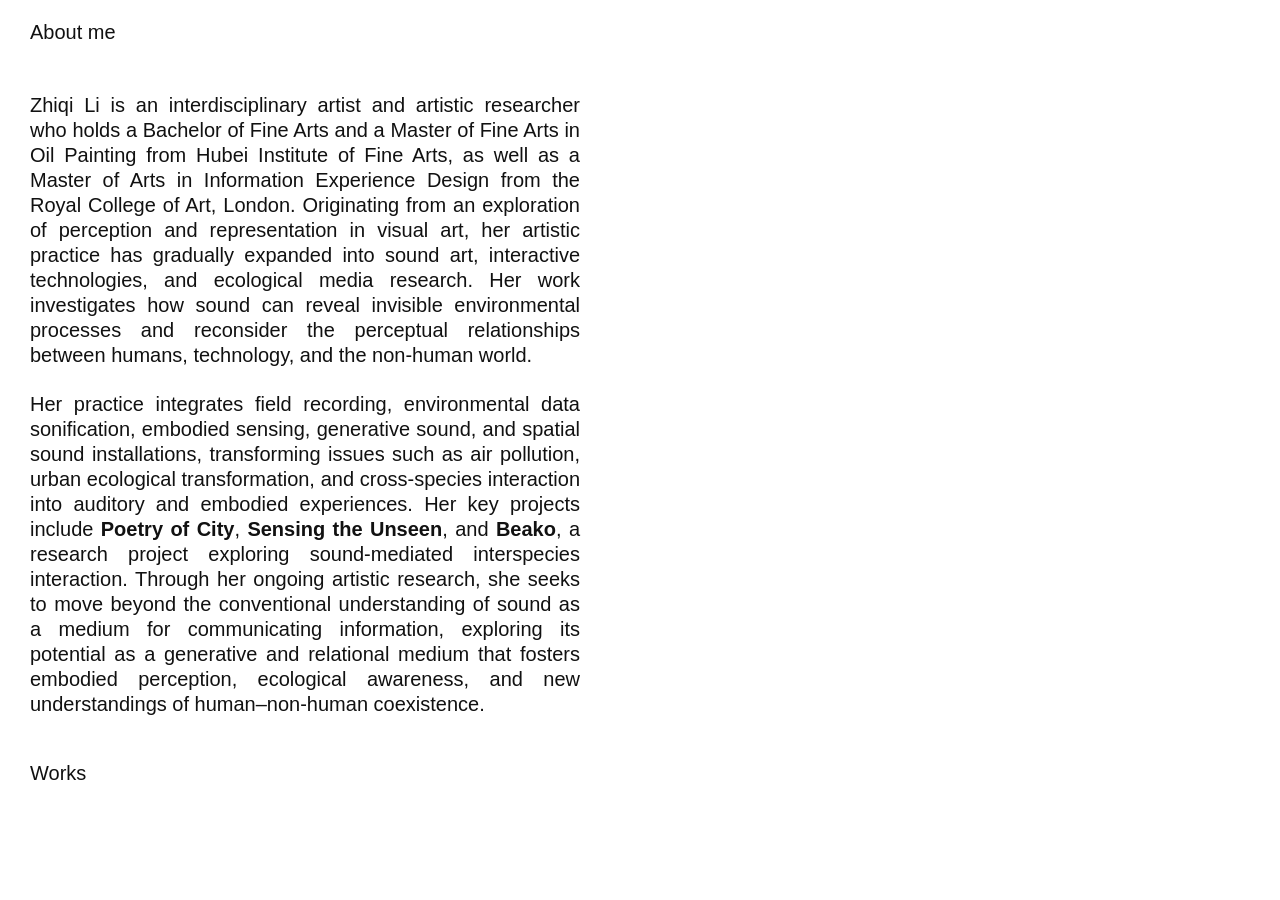
==== about-me.html @ afc2b6fb "Add About me biography page and link Contact navigation" ====
<!doctype html>
<html lang="en">
  <head>
    <meta charset="utf-8" />
    <meta name="viewport" content="width=device-width, initial-scale=1" />
    <title>About me | getzeekey.com</title>
    <meta name="description" content="About Zhiqi Li, an interdisciplinary artist and artistic researcher working with sound art, interactive technologies and ecological media." />
    <meta name="theme-color" content="#ffffff" />
    <link rel="stylesheet" href="styles.css?v=20261105-about-me" />
  </head>
  <body class="about-page">
    <main class="about-layout" aria-labelledby="about-title">
      <h1 id="about-title">About me</h1>
      <div class="about-copy">
        <p>
          Zhiqi Li is an interdisciplinary artist and artistic researcher who holds a Bachelor of Fine Arts
          and a Master of Fine Arts in Oil Painting from Hubei Institute of Fine Arts, as well as a Master
          of Arts in Information Experience Design from the Royal College of Art, London. Originating
          from an exploration of perception and representation in visual art, her artistic practice has
          gradually expanded into sound art, interactive technologies, and ecological media research.
          Her work investigates how sound can reveal invisible environmental processes and reconsider
          the perceptual relationships between humans, technology, and the non-human world.
        </p>
        <p>
          Her practice integrates field recording, environmental data sonification, embodied sensing,
          generative sound, and spatial sound installations, transforming issues such as air pollution,
          urban ecological transformation, and cross-species interaction into auditory and embodied
          experiences. Her key projects include <strong>Poetry of City</strong>,
          <strong>Sensing the Unseen</strong>, and <strong>Beako</strong>, a research project exploring
          sound-mediated interspecies interaction. Through her ongoing artistic research, she seeks
          to move beyond the conventional understanding of sound as a medium for communicating
          information, exploring its potential as a generative and relational medium that fosters
          embodied perception, ecological awareness, and new understandings of human&ndash;non-human coexistence.
        </p>
      </div>
    </main>
    <footer class="project-footer">
      <a href="work.html#works">Works</a>
    </footer>
  </body>
</html>
---- styles.css ----
:root {
  color-scheme: light;
  --black: #050505;
  --ink: #111;
  --paper: #f4f4f0;
  --white: #fff;
  --gray-1: #e2e2dd;
  --gray-2: #9a9a94;
  --gray-3: #50504c;
}

* {
  box-sizing: border-box;
}

html,
body {
  min-height: 100%;
}

html {
  scroll-behavior: smooth;
}

body {
  margin: 0;
  font-family: Arial, Helvetica, sans-serif;
  font-size: 14px;
  line-height: 1.45;
  letter-spacing: 0;
}

img,
video,
canvas {
  display: block;
}

a {
  color: inherit;
  text-decoration: none;
}

.home-page {
  width: 100vw;
  height: 100svh;
  overflow: hidden;
  background: var(--black);
  cursor: crosshair;
}

.home-entry,
.home-video,
.ripple-canvas,
.entry-hit-area {
  position: fixed;
  inset: 0;
}

.home-entry {
  isolation: isolate;
}

.home-video {
  z-index: 0;
  width: 100%;
  height: 100%;
  object-fit: cover;
  filter: grayscale(1) contrast(1.18) brightness(0.86);
}

.ripple-canvas {
  z-index: 1;
  width: 100%;
  height: 100%;
  opacity: 0.68;
  mix-blend-mode: screen;
  pointer-events: none;
}

.entry-hit-area {
  z-index: 2;
  outline: 0;
}

.entry-hit-area:focus-visible {
  box-shadow: inset 0 0 0 2px var(--white);
}

.work-page {
  background: var(--white);
  color: var(--ink);
}

.work-header {
  position: sticky;
  top: 0;
  z-index: 10;
  display: grid;
  grid-template-columns: 1fr auto;
  gap: 20px;
  padding: 14px 18px;
  border-bottom: 1px solid var(--ink);
  background: rgba(255, 255, 255, 0.96);
  backdrop-filter: blur(12px);
}

.work-header {
  font-size: 12px;
  text-transform: uppercase;
}

.work-header nav {
  display: flex;
  flex-wrap: wrap;
  justify-content: flex-end;
  gap: 18px;
  color: var(--gray-3);
}

.work-header a:hover {
  color: var(--black);
}

.work-hero {
  padding: 18px;
  border-bottom: 1px solid var(--ink);
}

.work-hero video {
  width: 100%;
  max-height: calc(100svh - 100px);
  object-fit: contain;
  background: var(--black);
  filter: grayscale(1) contrast(1.08);
}

.artwork-grid {
  display: grid;
  grid-template-columns: repeat(2, minmax(0, 1fr));
  gap: 14px 28px;
  padding: 18px;
  scroll-margin-top: 64px;
}

.artwork-grid figure {
  display: grid;
  grid-template-columns: minmax(0, 1fr) minmax(0, 1fr);
  align-items: end;
  gap: 16px;
  min-width: 0;
  margin: 0;
}

.artwork-grid img {
  width: 100%;
  height: auto;
  aspect-ratio: 4 / 3;
  object-fit: contain;
  object-position: left bottom;
  background: var(--white);
}

.artwork-grid figcaption {
  min-width: 0;
  padding-bottom: 6px;
  color: var(--ink);
  font-size: 17px;
  font-weight: 400;
  line-height: 1.35;
  overflow-wrap: anywhere;
}

.artwork-grid figcaption a:hover {
  text-decoration: underline;
  text-underline-offset: 4px;
}

.artwork-grid figcaption a:focus-visible,
.project-footer a:focus-visible {
  outline: 1px solid var(--ink);
  outline-offset: 5px;
}

.project-page {
  background: var(--white);
  color: var(--ink);
}

.about-page {
  background: var(--white);
  color: var(--ink);
  font-size: 20px;
  line-height: 1.25;
}

.about-layout {
  padding: 20px 30px 44px;
}

.about-layout h1 {
  margin: 0 0 48px;
  font-size: inherit;
  font-weight: 400;
}

.about-copy {
  max-width: 550px;
}

.about-copy p {
  margin: 0;
  text-align: justify;
}

.about-copy p + p {
  margin-top: 24px;
}

.about-page .project-footer {
  max-width: none;
  padding: 0 30px 32px;
  font-size: inherit;
}

.moving-image-list {
  display: grid;
  gap: 80px;
  max-width: 1480px;
  margin: 0 auto;
  padding: 44px 38px 64px;
}

.moving-image-item {
  display: grid;
  grid-template-columns: minmax(0, 2.25fr) minmax(0, 1fr);
  align-items: end;
  gap: 24px;
  min-width: 0;
}

.moving-image-item video {
  width: 100%;
  height: auto;
  aspect-ratio: 10 / 7;
  object-fit: contain;
  background: var(--white);
}

.moving-image-caption {
  min-width: 0;
  padding-bottom: 6px;
  font-size: 14px;
  line-height: 1.25;
  overflow-wrap: anywhere;
}

.moving-image-caption h2,
.moving-image-caption p {
  margin: 0;
}

.moving-image-caption h2 {
  font-size: inherit;
  font-weight: 700;
  font-style: italic;
}

.moving-image-caption .moving-image-error {
  margin-top: 12px;
}

.moving-image-page .project-footer {
  padding: 0 38px 32px;
}

.sketches-wall {
  display: grid;
  grid-template-columns: repeat(30, minmax(0, 1fr));
  align-items: start;
  row-gap: 52px;
  max-width: 1480px;
  margin: 0 auto;
  padding: 16px 16px 64px;
}

.sketches-wall figure {
  min-width: 0;
  aspect-ratio: 4 / 3;
  margin: 0;
}

.sketches-wall img {
  width: 100%;
  height: 100%;
  object-fit: contain;
}

.sketches-wall figure:nth-child(1) {
  grid-column: 1 / span 7;
  grid-row: 1;
}

.sketches-wall figure:nth-child(2) {
  grid-column: 11 / span 9;
  grid-row: 1;
  margin-top: 20px;
}

.sketches-wall figure:nth-child(3) {
  grid-column: 23 / span 7;
  grid-row: 1;
  margin-top: 40px;
}

.sketches-wall figure:nth-child(4) {
  grid-column: 5 / span 7;
  grid-row: 2;
}

.sketches-wall figure:nth-child(5) {
  grid-column: 20 / span 7;
  grid-row: 2;
  margin-top: 18px;
}

.sketches-wall figure:nth-child(6) {
  grid-column: 11 / span 9;
  grid-row: 3;
}

.sketches-page .project-footer {
  padding: 0 18px 32px;
}

.project-layout {
  display: grid;
  grid-template-columns: minmax(0, 1.1fr) minmax(0, 1fr);
  gap: 48px;
  max-width: 1480px;
  margin: 0 auto;
  padding: 60px 54px 0;
}

.project-layout > * {
  min-width: 0;
}

.project-gallery {
  display: block;
  width: 100%;
  aspect-ratio: 1.045;
  padding: 0;
  border: 0;
  border-radius: 0;
  background: var(--white);
  cursor: e-resize;
  appearance: none;
}

.project-gallery img {
  width: 100%;
  height: 100%;
  object-fit: contain;
}

.project-gallery:focus-visible {
  outline: 2px solid var(--ink);
  outline-offset: 5px;
}

.project-information {
  padding-top: 16px;
  font-size: 26px;
  line-height: 1.2;
}

.project-information p,
.project-information h1 {
  margin: 0;
}

.project-metadata h1 {
  font-size: inherit;
  font-weight: 700;
  font-style: italic;
}

.project-metadata p {
  overflow-wrap: anywhere;
}

.project-information .project-description {
  margin-top: 124px;
}

.smiling-page .project-layout {
  grid-template-columns: minmax(0, 1fr) minmax(0, 1fr);
  gap: 70px;
  padding: 40px 48px 0;
}

.smiling-media {
  display: grid;
  align-content: start;
  gap: 30px;
  min-width: 0;
}

.smiling-page .project-gallery,
.smiling-media video {
  width: 100%;
  aspect-ratio: 2.08;
  border: 0;
  background: var(--white);
}

.smiling-page .project-gallery {
  margin: 0;
  cursor: default;
}

.smiling-media video {
  height: auto;
  object-fit: contain;
}

.smiling-page .project-information {
  padding-top: 28px;
  font-size: 24px;
  line-height: 1.25;
}

.smiling-page .project-information .project-description {
  margin-top: 120px;
}

.smiling-page .project-footer {
  padding-right: 48px;
  padding-left: 48px;
}

.sound-mapping {
  grid-column: 1 / -1;
  min-width: 0;
  margin-top: 18px;
}

.sound-mapping-photos {
  display: grid;
  grid-template-columns: repeat(4, minmax(0, 1fr));
  gap: 32px;
  width: 84%;
}

.sound-mapping-photos figure {
  min-width: 0;
  margin: 0;
}

.sound-mapping-photos img {
  width: 100%;
  height: auto;
  aspect-ratio: 5 / 3;
  object-fit: contain;
}

.sound-mapping-layout {
  display: grid;
  grid-template-columns: minmax(0, 1.4fr) minmax(0, 1fr);
  align-items: end;
  gap: 24px;
  margin-top: 30px;
}

.sound-map-image {
  position: relative;
  display: block;
  min-width: 0;
  aspect-ratio: 8 / 5;
}

/* Match the original map inside its wider desktop display area. */
.sound-map-canvas {
  position: absolute;
  top: 0;
  left: 50%;
  width: 80.1696%;
  height: 100%;
  transform: translateX(-50%);
}

.sound-map-original {
  display: block;
  width: 100%;
  height: 100%;
  cursor: zoom-in;
}

.sound-map-image img {
  width: 100%;
  height: 100%;
  object-fit: contain;
}

.sound-map-original:focus-visible,
.sound-map-hotspot:focus-visible {
  outline: 1px solid var(--ink);
  outline-offset: 5px;
}

.sound-map-hotspot {
  position: absolute;
  display: block;
  padding: 0;
  border: 0;
  border-radius: 0;
  background: transparent;
  cursor: pointer;
  appearance: none;
}

.sound-map-hotspot video {
  display: block;
  width: 100%;
  height: 100%;
  object-fit: cover;
  opacity: 0;
  pointer-events: none;
}

.sound-map-hotspot.is-playing video {
  opacity: 1;
}

.sound-map-control {
  position: absolute;
  bottom: 5px;
  left: 5px;
  display: grid;
  place-items: center;
  width: 26px;
  height: 26px;
  border-radius: 50%;
  background: rgba(0, 0, 0, 0.78);
  opacity: 0;
  pointer-events: none;
}

.sound-map-control img {
  width: 16px;
  height: 16px;
  filter: invert(1);
}

.sound-map-control .map-sound-icon,
.sound-map-hotspot.is-audible .map-play-icon {
  display: none;
}

.sound-map-hotspot.is-audible .map-sound-icon {
  display: block;
}

.sound-map-hotspot:hover .sound-map-control,
.sound-map-hotspot:focus-visible .sound-map-control,
.sound-map-hotspot.is-active .sound-map-control {
  opacity: 1;
}

/* Percentage bounds come from the five photos in the 4519 x 3523 map. */
.sound-map-hotspot[data-location="1"] {
  left: 38.08365%;
  top: 3.00880%;
  width: 25.27108%;
  height: 18.27988%;
}

.sound-map-hotspot[data-location="2"] {
  left: 58.95110%;
  top: 28.52682%;
  width: 25.24895%;
  height: 18.10957%;
}

.sound-map-hotspot[data-location="3"] {
  left: 54.23766%;
  top: 62.73063%;
  width: 25.29321%;
  height: 18.62049%;
}

.sound-map-hotspot[data-location="4"] {
  left: 19.14140%;
  top: 51.00766%;
  width: 25.31534%;
  height: 18.27988%;
}

.sound-map-hotspot[data-location="5"] {
  left: 0;
  top: 16.91740%;
  width: 25.29321%;
  height: 18.27988%;
}

@media (hover: none) {
  .sound-map-control {
    opacity: 1;
  }
}

.sound-mapping-caption {
  min-width: 0;
  padding-bottom: 16px;
  font-size: 26px;
  line-height: 1.2;
  overflow-wrap: anywhere;
}

.sound-mapping-caption h2,
.sound-mapping-caption p {
  margin: 0;
}

.sound-mapping-caption h2 {
  font-size: inherit;
  font-weight: 700;
  font-style: italic;
}

.chair-project {
  grid-column: 1 / -1;
  display: grid;
  grid-template-columns: minmax(0, 1.08fr) minmax(0, 1fr);
  align-items: start;
  gap: 60px;
  min-width: 0;
  margin-top: 18px;
}

.chair-media {
  min-width: 0;
  margin: 40px 0 0;
}

.chair-media img {
  display: block;
  width: 100%;
  height: auto;
}

.chair-information {
  min-width: 0;
  font-size: 20px;
  line-height: 1.25;
}

.chair-metadata h2,
.chair-metadata p {
  margin: 0;
}

.chair-metadata h2 {
  font-size: inherit;
  font-weight: 700;
  font-style: italic;
}

.chair-description {
  margin: 52px 0 0;
}

.tides-page .project-layout {
  grid-template-columns: minmax(0, 1.045fr) minmax(0, 1fr);
  gap: 36px;
  padding: 52px 32px 0;
}

.tides-page .project-gallery {
  aspect-ratio: 3 / 2;
  border: 0;
}

.tides-page .project-information {
  font-size: 20px;
  line-height: 1.25;
}

.tides-page .project-information .project-description {
  margin-top: 26px;
}

.dialogue-page .project-layout {
  grid-template-columns: minmax(0, 1.045fr) minmax(0, 1fr);
  gap: 44px;
  padding: 60px 40px 0;
}

.dialogue-page .project-gallery {
  aspect-ratio: 3 / 2;
  border: 0;
}

.dialogue-page .project-information {
  font-size: 24px;
}

.dialogue-page .project-information .project-description {
  margin-top: 118px;
}

.butterfly-page .project-layout {
  grid-template-columns: minmax(0, 1.085fr) minmax(0, 1fr);
  gap: 38px;
  padding: 48px 44px 0;
}

.butterfly-page .project-information {
  font-size: 20px;
}

.butterfly-page .project-information .project-description {
  margin-top: 48px;
}

.poetry-page .project-layout {
  grid-template-columns: minmax(0, 1.045fr) minmax(0, 1fr);
  gap: 32px;
  padding: 42px 26px 0;
}

.poetry-page .project-gallery {
  aspect-ratio: 3 / 2;
  border: 0;
}

.poetry-page .project-information {
  font-size: 18px;
}

.poetry-page .project-information .project-description {
  margin-top: 80px;
}

.caring-page .project-layout {
  grid-template-columns: minmax(0, 1.045fr) minmax(0, 1fr);
  gap: 36px;
  padding: 44px 26px 0;
}

.caring-page .project-information {
  font-size: 20px;
}

.caring-page .project-information .project-description {
  margin-top: 26px;
}

.project-footer {
  max-width: 1480px;
  margin: 0 auto;
  padding: 28px 54px 32px;
  font-size: 14px;
}

.tides-page .project-footer {
  padding-right: 32px;
  padding-left: 32px;
}

.dialogue-page .project-footer {
  padding-right: 40px;
  padding-left: 40px;
}

.butterfly-page .project-footer {
  padding-right: 44px;
  padding-left: 44px;
}

.poetry-page .project-footer {
  padding-right: 26px;
  padding-left: 26px;
}

.caring-page .project-footer {
  padding-right: 26px;
  padding-left: 26px;
}

.project-footer a:hover {
  text-decoration: underline;
  text-underline-offset: 4px;
}

.visually-hidden {
  position: absolute;
  width: 1px;
  height: 1px;
  padding: 0;
  margin: -1px;
  overflow: hidden;
  clip-path: inset(50%);
  white-space: nowrap;
  border: 0;
}

.contact-strip {
  padding: 44px 18px 24px;
  color: var(--gray-3);
  scroll-margin-top: 64px;
}

.contact-strip a {
  font-size: 14px;
  overflow-wrap: anywhere;
}

.contact-strip a:hover {
  color: var(--black);
  text-decoration: underline;
  text-underline-offset: 4px;
}

@media (max-width: 1100px) {
  .project-layout {
    gap: 32px;
    padding: 40px 32px 0;
  }

  .project-information {
    font-size: 22px;
  }

  .project-information .project-description {
    margin-top: 80px;
  }

  .project-footer {
    padding-right: 32px;
    padding-left: 32px;
  }
}

@media (min-width: 761px) {
  .project-page :is(.project-information, .moving-image-caption, .sound-mapping-caption, .chair-information) {
    font-size: 20px;
  }
}

@media (max-width: 760px) {
  .about-layout {
    padding: 24px 18px 36px;
  }

  .about-layout h1 {
    margin-bottom: 36px;
  }

  .about-copy p {
    text-align: left;
  }

  .about-page .project-footer {
    padding: 0 18px 32px;
  }

  .chair-project {
    grid-template-columns: minmax(0, 1fr);
    gap: 24px;
    margin-top: 36px;
  }

  .chair-media {
    margin-top: 0;
  }

  .chair-description {
    margin-top: 36px;
  }

  .sound-mapping {
    margin-top: 36px;
  }

  .sound-mapping-photos {
    grid-template-columns: repeat(2, minmax(0, 1fr));
    gap: 18px;
    width: 100%;
  }

  .sound-mapping-layout {
    grid-template-columns: minmax(0, 1fr);
    gap: 20px;
  }

  .sound-map-image {
    aspect-ratio: 4519 / 3523;
  }

  .sound-map-canvas {
    width: 100%;
  }

  .sound-mapping-caption {
    padding-bottom: 0;
    font-size: 20px;
    line-height: 1.3;
  }

  .smiling-page .project-gallery {
    aspect-ratio: 3 / 2;
  }

  .smiling-media video {
    aspect-ratio: 16 / 9;
  }

  .moving-image-list {
    gap: 48px;
    padding: 24px 18px 48px;
  }

  .moving-image-item {
    grid-template-columns: minmax(0, 1fr);
    gap: 16px;
  }

  .moving-image-page .project-footer {
    padding: 0 18px 32px;
  }

  .sketches-wall {
    grid-template-columns: repeat(2, minmax(0, 1fr));
    gap: 40px 24px;
    padding: 24px 18px 48px;
  }

  .sketches-wall figure:nth-child(n) {
    grid-column: auto;
    grid-row: auto;
    margin-top: 0;
  }

  .sketches-wall figure:nth-child(even) {
    margin-top: 28px;
  }

  .project-layout,
  .tides-page .project-layout,
  .dialogue-page .project-layout,
  .butterfly-page .project-layout,
  .poetry-page .project-layout,
  .caring-page .project-layout,
  .smiling-page .project-layout {
    grid-template-columns: minmax(0, 1fr);
    gap: 28px;
    padding: 24px 18px 0;
  }

  .project-information,
  .tides-page .project-information,
  .dialogue-page .project-information,
  .butterfly-page .project-information,
  .poetry-page .project-information,
  .caring-page .project-information,
  .smiling-page .project-information {
    padding-top: 0;
    font-size: 20px;
    line-height: 1.3;
  }

  .project-information .project-description,
  .tides-page .project-information .project-description,
  .dialogue-page .project-information .project-description,
  .butterfly-page .project-information .project-description,
  .poetry-page .project-information .project-description,
  .caring-page .project-information .project-description,
  .smiling-page .project-information .project-description {
    margin-top: 36px;
  }

  .project-footer,
  .tides-page .project-footer,
  .dialogue-page .project-footer,
  .butterfly-page .project-footer,
  .poetry-page .project-footer,
  .caring-page .project-footer,
  .smiling-page .project-footer {
    padding: 28px 18px;
  }
}

@media (max-width: 600px) {
  .sketches-wall {
    grid-template-columns: minmax(0, 1fr);
  }

  .sketches-wall figure:nth-child(even) {
    margin-top: 0;
  }

  .work-header {
    grid-template-columns: 1fr;
    gap: 10px;
  }

  .work-header nav {
    justify-content: flex-start;
    gap: 12px;
  }

  .work-hero {
    padding: 10px;
  }

  .artwork-grid {
    grid-template-columns: minmax(0, 1fr);
    gap: 16px;
    padding: 16px 10px;
    scroll-margin-top: 88px;
  }

  .artwork-grid figcaption {
    font-size: 16px;
  }
}
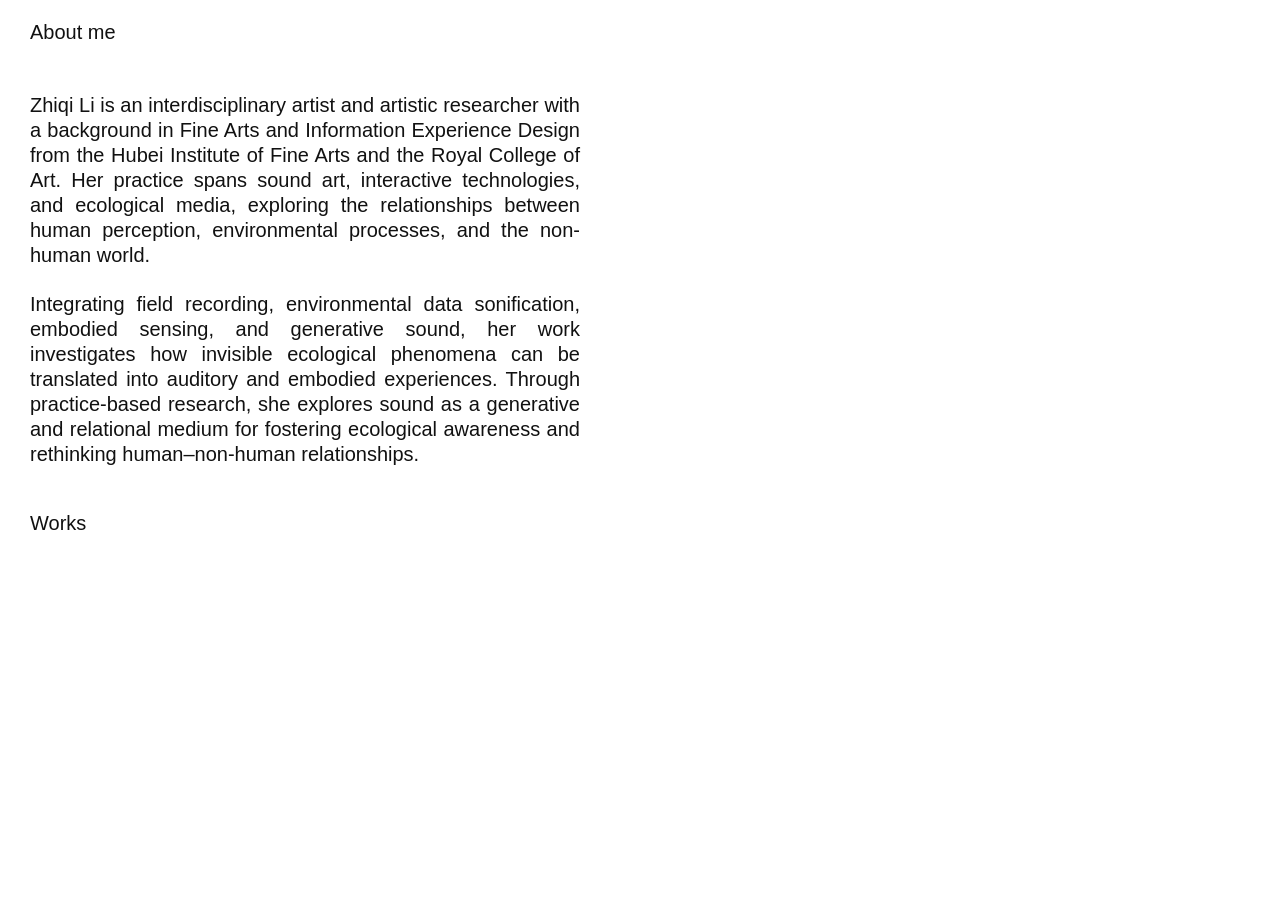
==== commit d6bc936e: "Replace About me artist biography with the revised two-paragraph text" ====
--- a/about-me.html
+++ b/about-me.html
@@ -13,24 +13,16 @@
       <h1 id="about-title">About me</h1>
       <div class="about-copy">
         <p>
-          Zhiqi Li is an interdisciplinary artist and artistic researcher who holds a Bachelor of Fine Arts
-          and a Master of Fine Arts in Oil Painting from Hubei Institute of Fine Arts, as well as a Master
-          of Arts in Information Experience Design from the Royal College of Art, London. Originating
-          from an exploration of perception and representation in visual art, her artistic practice has
-          gradually expanded into sound art, interactive technologies, and ecological media research.
-          Her work investigates how sound can reveal invisible environmental processes and reconsider
-          the perceptual relationships between humans, technology, and the non-human world.
+          Zhiqi Li is an interdisciplinary artist and artistic researcher with a background in Fine Arts
+          and Information Experience Design from the Hubei Institute of Fine Arts and the Royal College
+          of Art. Her practice spans sound art, interactive technologies, and ecological media, exploring
+          the relationships between human perception, environmental processes, and the non-human world.
         </p>
         <p>
-          Her practice integrates field recording, environmental data sonification, embodied sensing,
-          generative sound, and spatial sound installations, transforming issues such as air pollution,
-          urban ecological transformation, and cross-species interaction into auditory and embodied
-          experiences. Her key projects include <strong>Poetry of City</strong>,
-          <strong>Sensing the Unseen</strong>, and <strong>Beako</strong>, a research project exploring
-          sound-mediated interspecies interaction. Through her ongoing artistic research, she seeks
-          to move beyond the conventional understanding of sound as a medium for communicating
-          information, exploring its potential as a generative and relational medium that fosters
-          embodied perception, ecological awareness, and new understandings of human&ndash;non-human coexistence.
+          Integrating field recording, environmental data sonification, embodied sensing, and generative
+          sound, her work investigates how invisible ecological phenomena can be translated into auditory
+          and embodied experiences. Through practice-based research, she explores sound as a generative
+          and relational medium for fostering ecological awareness and rethinking human&ndash;non-human relationships.
         </p>
       </div>
     </main>
--- a/styles.css
+++ b/styles.css
@@ -448,9 +448,9 @@
 
 .sound-mapping-photos {
   display: grid;
-  grid-template-columns: repeat(4, minmax(0, 1fr));
+  grid-template-columns: repeat(2, minmax(0, 1fr));
   gap: 32px;
-  width: 84%;
+  width: 100%;
 }
 
 .sound-mapping-photos figure {
@@ -467,27 +467,32 @@
 
 .sound-mapping-layout {
   display: grid;
-  grid-template-columns: minmax(0, 1.4fr) minmax(0, 1fr);
-  align-items: end;
-  gap: 24px;
-  margin-top: 30px;
+  grid-template-columns: minmax(0, 1.35fr) minmax(0, 1fr);
+  align-items: stretch;
+  gap: 48px;
+}
+
+.sound-mapping-sidebar {
+  display: flex;
+  flex-direction: column;
+  justify-content: space-between;
+  gap: 48px;
+  min-width: 0;
 }
 
 .sound-map-image {
   position: relative;
   display: block;
-  min-width: 0;
-  aspect-ratio: 8 / 5;
-}
-
-/* Match the original map inside its wider desktop display area. */
+  align-self: start;
+  min-width: 0;
+  aspect-ratio: 4519 / 3523;
+}
+
 .sound-map-canvas {
   position: absolute;
-  top: 0;
-  left: 50%;
-  width: 80.1696%;
+  inset: 0;
+  width: 100%;
   height: 100%;
-  transform: translateX(-50%);
 }
 
 .sound-map-original {
@@ -612,7 +617,7 @@
 
 .sound-mapping-caption {
   min-width: 0;
-  padding-bottom: 16px;
+  padding-bottom: 0;
   font-size: 26px;
   line-height: 1.2;
   overflow-wrap: anywhere;
@@ -671,6 +676,22 @@
   margin: 52px 0 0;
 }
 
+.other-works-layout {
+  display: grid;
+  row-gap: 64px;
+  max-width: 1480px;
+  margin: 0 auto;
+}
+
+.other-works-page .other-work-section {
+  display: grid;
+  align-content: center;
+  min-height: 100vh;
+  min-height: 100svh;
+  margin: 0;
+  padding: 64px 48px;
+}
+
 .tides-page .project-layout {
   grid-template-columns: minmax(0, 1.045fr) minmax(0, 1fr);
   gap: 36px;
@@ -714,6 +735,59 @@
   grid-template-columns: minmax(0, 1.085fr) minmax(0, 1fr);
   gap: 38px;
   padding: 48px 44px 0;
+}
+
+.butterfly-gallery {
+  position: relative;
+  width: 100%;
+  aspect-ratio: 1.045;
+}
+
+.butterfly-gallery .project-gallery {
+  height: 100%;
+}
+
+.butterfly-video-slide {
+  display: grid;
+  align-content: center;
+  height: 100%;
+}
+
+.butterfly-gallery .project-gallery[hidden],
+.butterfly-video-slide[hidden] {
+  display: none;
+}
+
+.butterfly-video-slide video {
+  width: 100%;
+  height: auto;
+  aspect-ratio: 4 / 3;
+  object-fit: contain;
+  background: var(--white);
+}
+
+.butterfly-gallery-next {
+  position: absolute;
+  top: 0;
+  right: 0;
+  display: grid;
+  place-items: center;
+  width: 36px;
+  height: 36px;
+  padding: 0;
+  border: 0;
+  border-radius: 0;
+  background: var(--white);
+  cursor: pointer;
+}
+
+.butterfly-gallery-next:hover {
+  background: var(--gray-1);
+}
+
+.butterfly-gallery-next:focus-visible {
+  outline: 2px solid var(--ink);
+  outline-offset: 4px;
 }
 
 .butterfly-page .project-information {
@@ -892,15 +966,11 @@
 
   .sound-mapping-layout {
     grid-template-columns: minmax(0, 1fr);
-    gap: 20px;
-  }
-
-  .sound-map-image {
-    aspect-ratio: 4519 / 3523;
-  }
-
-  .sound-map-canvas {
-    width: 100%;
+    gap: 28px;
+  }
+
+  .sound-mapping-sidebar {
+    gap: 28px;
   }
 
   .sound-mapping-caption {
@@ -990,6 +1060,14 @@
   .smiling-page .project-footer {
     padding: 28px 18px;
   }
+
+  .other-works-layout {
+    row-gap: 48px;
+  }
+
+  .other-works-page .other-work-section {
+    padding: 48px 18px;
+  }
 }
 
 @media (max-width: 600px) {
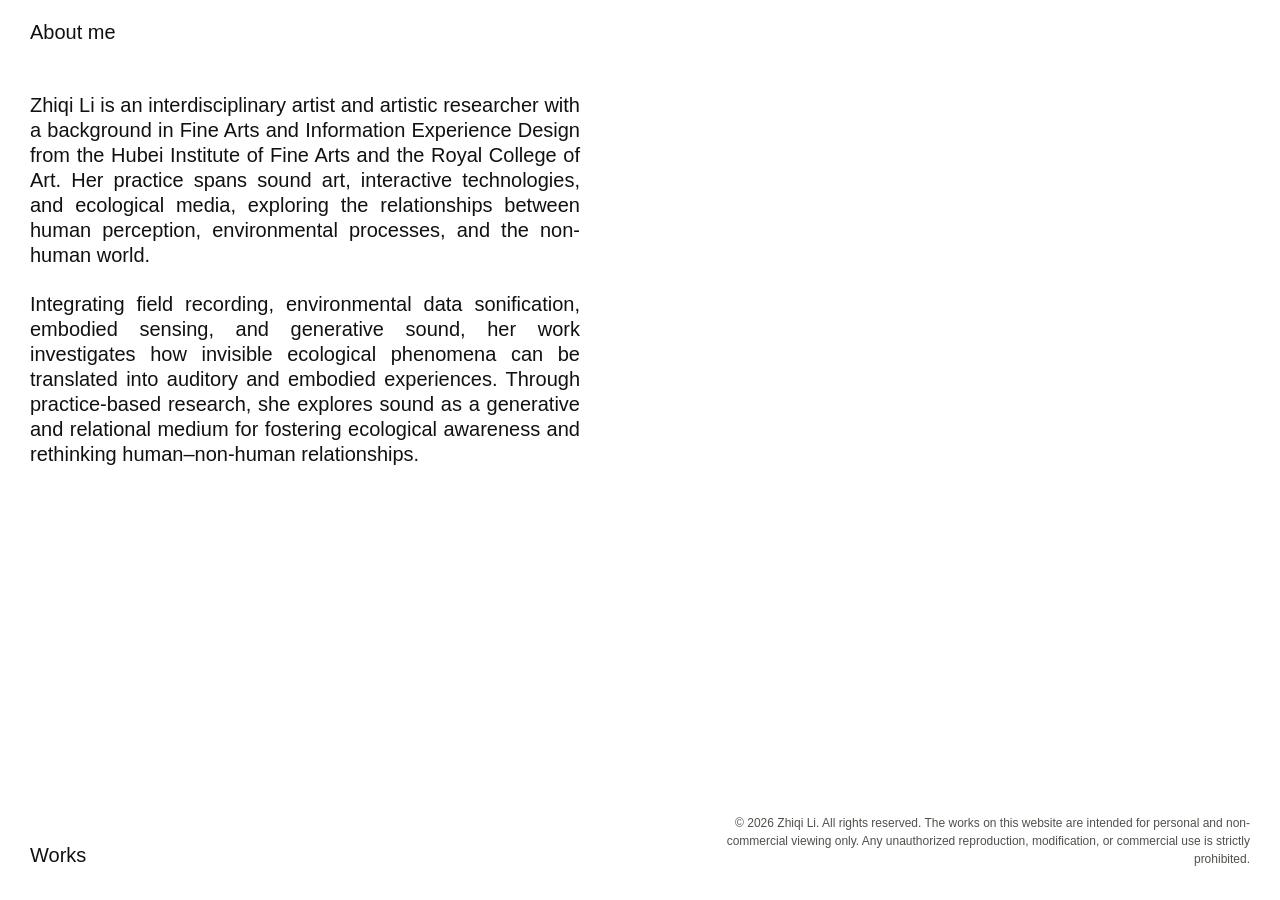
==== commit d0783f81: "Add a small bottom-right copyright notice to About me" ====
--- a/about-me.html
+++ b/about-me.html
@@ -6,7 +6,7 @@
     <title>About me | getzeekey.com</title>
     <meta name="description" content="About Zhiqi Li, an interdisciplinary artist and artistic researcher working with sound art, interactive technologies and ecological media." />
     <meta name="theme-color" content="#ffffff" />
-    <link rel="stylesheet" href="styles.css?v=20261105-about-me" />
+    <link rel="stylesheet" href="styles.css?v=20261109-copyright" />
   </head>
   <body class="about-page">
     <main class="about-layout" aria-labelledby="about-title">
@@ -28,6 +28,11 @@
     </main>
     <footer class="project-footer">
       <a href="work.html#works">Works</a>
+      <small class="about-copyright">
+        &copy; 2026 Zhiqi Li. All rights reserved. The works on this website are intended for personal
+        and non-commercial viewing only. Any unauthorized reproduction, modification, or commercial
+        use is strictly prohibited.
+      </small>
     </footer>
   </body>
 </html>
--- a/styles.css
+++ b/styles.css
@@ -188,6 +188,10 @@
 }
 
 .about-page {
+  display: flex;
+  flex-direction: column;
+  min-height: 100vh;
+  min-height: 100svh;
   background: var(--white);
   color: var(--ink);
   font-size: 20px;
@@ -218,9 +222,23 @@
 }
 
 .about-page .project-footer {
+  display: grid;
+  grid-template-columns: auto minmax(0, 560px);
+  align-items: end;
+  justify-content: space-between;
+  gap: 24px 48px;
+  width: 100%;
   max-width: none;
+  margin: auto 0 0;
   padding: 0 30px 32px;
   font-size: inherit;
+}
+
+.about-copyright {
+  color: var(--gray-3);
+  font-size: 12px;
+  line-height: 1.5;
+  text-align: right;
 }
 
 .moving-image-list {
@@ -937,6 +955,7 @@
   }
 
   .about-page .project-footer {
+    grid-template-columns: minmax(0, 1fr);
     padding: 0 18px 32px;
   }
 
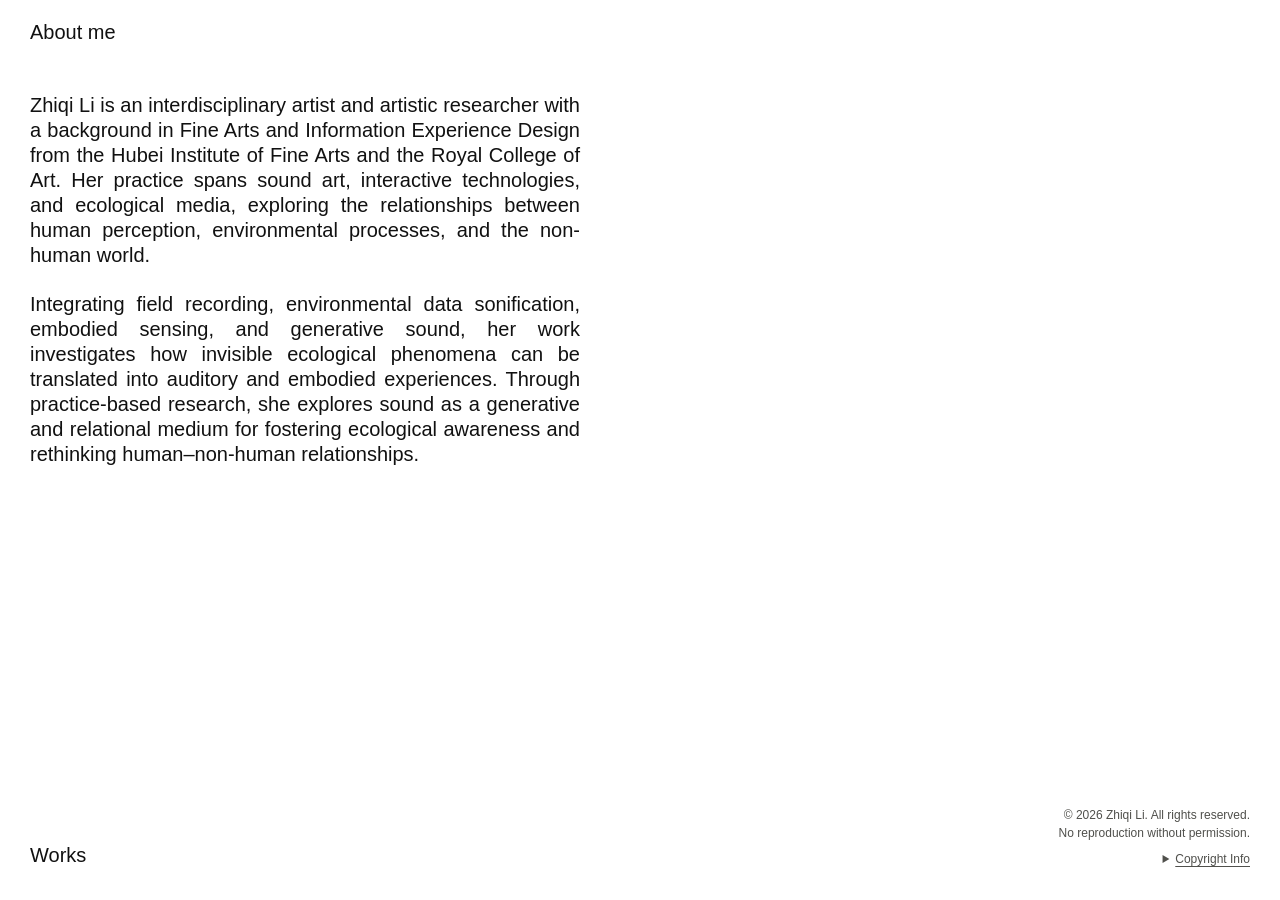
==== commit 11c46947: "Add minimal About me copyright with expandable usage and ownership notices" ====
--- a/about-me.html
+++ b/about-me.html
@@ -6,7 +6,7 @@
     <title>About me | getzeekey.com</title>
     <meta name="description" content="About Zhiqi Li, an interdisciplinary artist and artistic researcher working with sound art, interactive technologies and ecological media." />
     <meta name="theme-color" content="#ffffff" />
-    <link rel="stylesheet" href="styles.css?v=20261109-copyright" />
+    <link rel="stylesheet" href="styles.css?v=20261110-copyright-info" />
   </head>
   <body class="about-page">
     <main class="about-layout" aria-labelledby="about-title">
@@ -28,11 +28,19 @@
     </main>
     <footer class="project-footer">
       <a href="work.html#works">Works</a>
-      <small class="about-copyright">
-        &copy; 2026 Zhiqi Li. All rights reserved. The works on this website are intended for personal
-        and non-commercial viewing only. Any unauthorized reproduction, modification, or commercial
-        use is strictly prohibited.
-      </small>
+      <div class="about-copyright">
+        <small class="about-copyright-notice">
+          &copy; 2026 Zhiqi Li. All rights reserved.<br />
+          No reproduction without permission.
+        </small>
+        <details class="copyright-info">
+          <summary>Copyright Info</summary>
+          <div class="copyright-info-copy">
+            <p><strong>No AI Training:</strong> Content, images, and artworks on this site may not be used for AI training, data scraping, or machine learning purposes.</p>
+            <p><strong>Artwork Ownership:</strong> Purchase of an original artwork or print does not transfer copyright. All reproduction rights remain exclusively with the artist.</p>
+          </div>
+        </details>
+      </div>
     </footer>
   </body>
 </html>
--- a/styles.css
+++ b/styles.css
@@ -92,6 +92,14 @@
   color: var(--ink);
 }
 
+html.works-view {
+  scroll-behavior: auto;
+}
+
+.works-view .work-hero {
+  display: none;
+}
+
 .work-header {
   position: sticky;
   top: 0;
@@ -235,10 +243,53 @@
 }
 
 .about-copyright {
+  min-width: 0;
   color: var(--gray-3);
   font-size: 12px;
   line-height: 1.5;
   text-align: right;
+}
+
+.about-copyright-notice {
+  display: block;
+  font-size: inherit;
+}
+
+.copyright-info {
+  margin-top: 8px;
+}
+
+.copyright-info summary {
+  width: fit-content;
+  max-width: 100%;
+  margin-left: auto;
+  cursor: pointer;
+  text-decoration: underline;
+  text-underline-offset: 3px;
+}
+
+.copyright-info summary:hover {
+  color: var(--ink);
+}
+
+.copyright-info summary:focus-visible {
+  outline: 1px solid var(--ink);
+  outline-offset: 4px;
+}
+
+.copyright-info-copy {
+  max-width: 440px;
+  margin: 14px 0 0 auto;
+  text-align: left;
+  overflow-wrap: anywhere;
+}
+
+.copyright-info-copy p {
+  margin: 0;
+}
+
+.copyright-info-copy p + p {
+  margin-top: 12px;
 }
 
 .moving-image-list {
@@ -692,6 +743,25 @@
 
 .chair-description {
   margin: 52px 0 0;
+}
+
+.chair-reference {
+  margin: 24px 0 0;
+  overflow-wrap: anywhere;
+}
+
+.chair-reference a {
+  text-decoration: underline;
+  text-underline-offset: 3px;
+}
+
+.chair-reference a:hover {
+  color: var(--gray-3);
+}
+
+.chair-reference a:focus-visible {
+  outline: 1px solid var(--ink);
+  outline-offset: 4px;
 }
 
 .other-works-layout {
